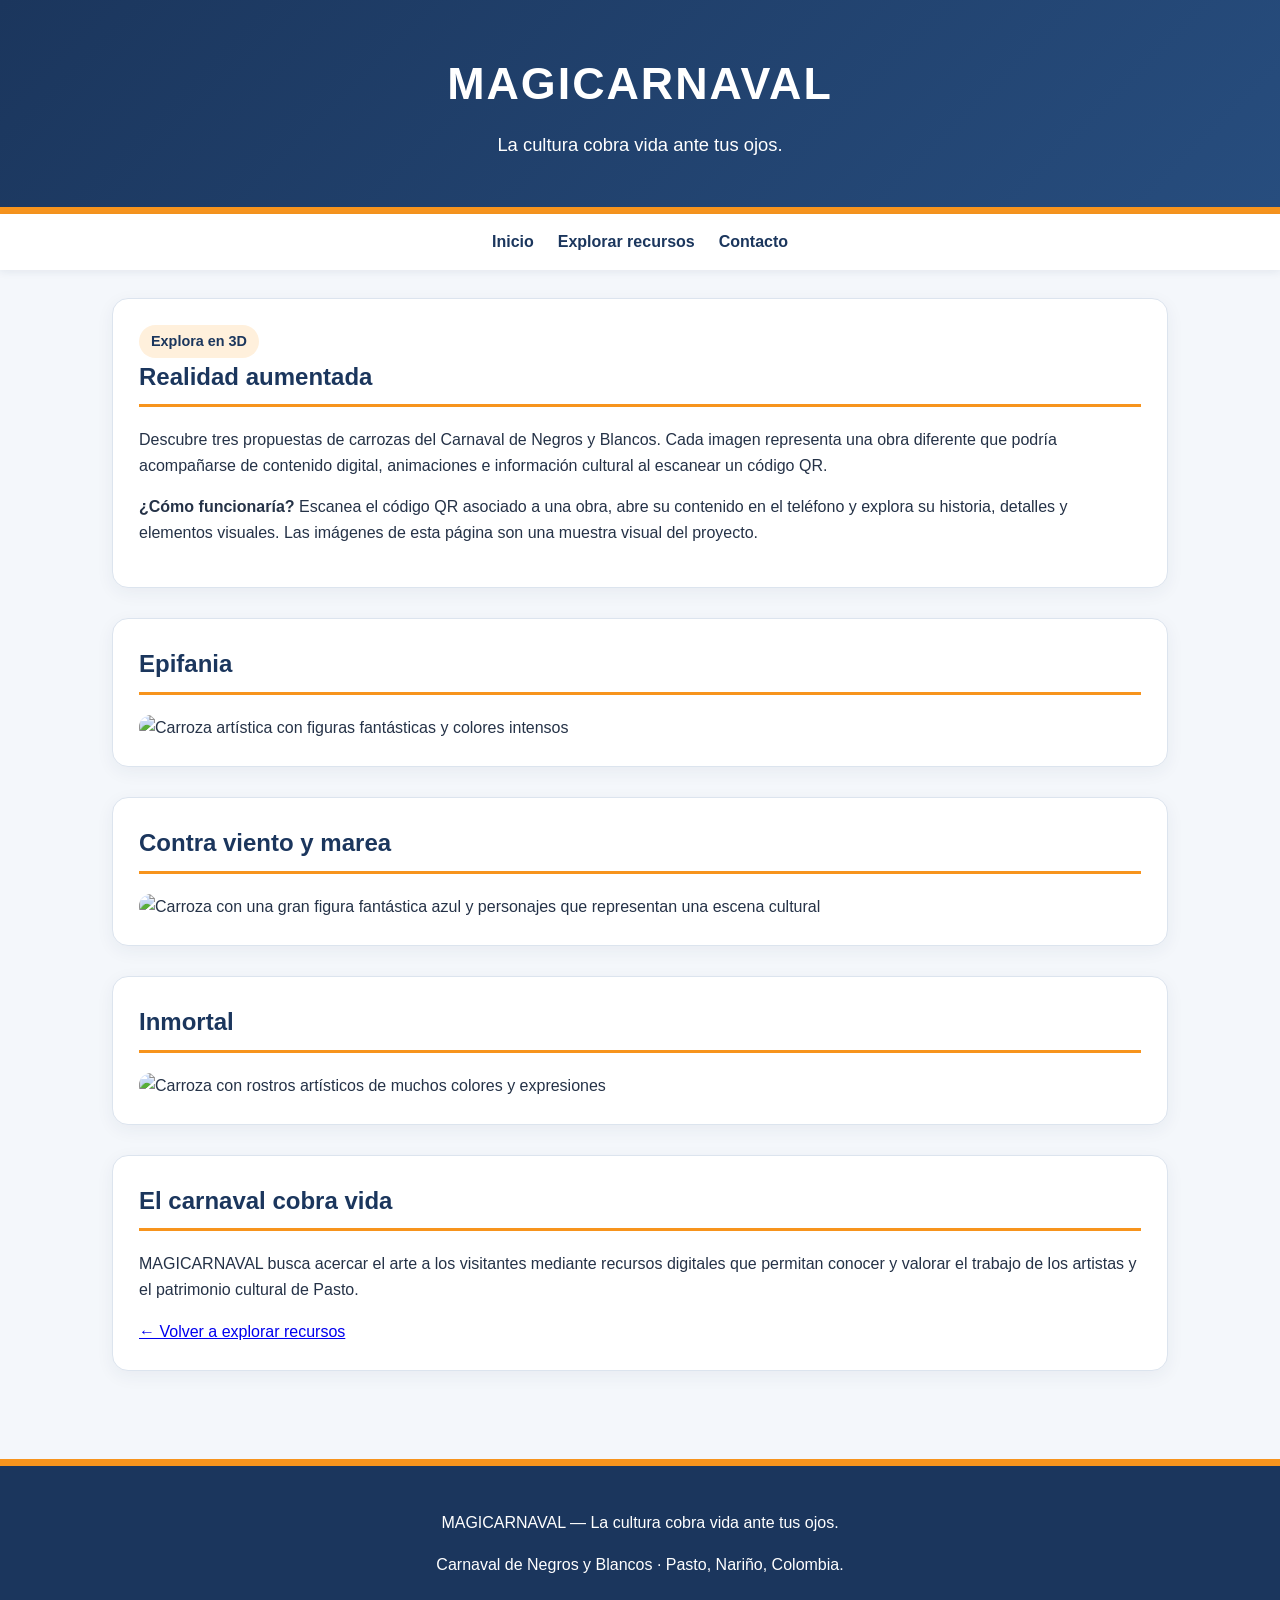
==== realidad-aumentada.html @ 9efbd3b9 "Add files via upload" ====
<!DOCTYPE html>
<html lang="es">
<head>
<meta charset="UTF-8">
<meta name="viewport" content="width=device-width, initial-scale=1">
<title>Realidad aumentada | MAGICARNAVAL</title>
<link rel="stylesheet" href="styles.css">
</head>
<body>
<header><h1>MAGICARNAVAL</h1><p>La cultura cobra vida ante tus ojos.</p></header>
<nav><a href="index.html">Inicio</a><a href="index.html#recursos">Explorar recursos</a><a href="index.html#contacto">Contacto</a></nav>
<main class="pagina-recurso realidad-aumentada">
<section class="intro-ra">
<span class="etiqueta">Explora en 3D</span>
<h2>Realidad aumentada</h2>
<p>Descubre tres propuestas de carrozas del Carnaval de Negros y Blancos. Cada imagen representa una obra diferente que podría acompañarse de contenido digital, animaciones e información cultural al escanear un código QR.</p>
<p class="nota-ra"><strong>¿Cómo funcionaría?</strong> Escanea el código QR asociado a una obra, abre su contenido en el teléfono y explora su historia, detalles y elementos visuales. Las imágenes de esta página son una muestra visual del proyecto.</p>
</section>
<section class="obra-ra">
<h2>Epifania</h2>
<img src="img/carroza-fantasia.jpg" alt="Carroza artística con figuras fantásticas y colores intensos" loading="lazy">
</section>
<section class="obra-ra">
<h2>Contra viento y marea</h2>
<img src="img/carroza-mitica.jpg" alt="Carroza con una gran figura fantástica azul y personajes que representan una escena cultural" loading="lazy">
</section>
<section class="obra-ra">
<h2>Inmortal</h2>
<img src="img/carroza-expresion.jpg" alt="Carroza con rostros artísticos de muchos colores y expresiones" loading="lazy">
</section>
<section class="cierre-ra">
<h2>El carnaval cobra vida</h2>
<p>MAGICARNAVAL busca acercar el arte a los visitantes mediante recursos digitales que permitan conocer y valorar el trabajo de los artistas y el patrimonio cultural de Pasto.</p>
<a class="volver" href="index.html#recursos">← Volver a explorar recursos</a>
</section>
</main>
<footer><p>MAGICARNAVAL — La cultura cobra vida ante tus ojos.</p><p>Carnaval de Negros y Blancos · Pasto, Nariño, Colombia.</p></footer>
</body>
</html>
---- styles.css ----
/* MAGICARNAVAL: hoja de estilos CSS */
:root { --azul:#1b365d; --naranja:#f7941d; --claro:#f4f7fb; --blanco:#fff; --texto:#253247; --borde:#dce4ee; }
* { box-sizing:border-box; }
html { scroll-behavior:smooth; }
body { margin:0; font-family:Arial,Helvetica,sans-serif; background:var(--claro); color:var(--texto); line-height:1.6; }
header { background:linear-gradient(135deg,var(--azul),#274d7e); color:var(--blanco); padding:48px 20px; text-align:center; border-bottom:7px solid var(--naranja); }
header h1 { margin:0; color:var(--blanco); font-size:2.8rem; letter-spacing:2px; }
header p { margin:10px 0 0; font-size:1.15rem; }
h1 { color:var(--azul); text-align:center; }
h2 { color:var(--azul); border-bottom:3px solid var(--naranja); padding-bottom:8px; margin-top:0; }
h3 { color:var(--azul); margin-bottom:8px; }
nav { display:flex; justify-content:center; flex-wrap:wrap; gap:10px 24px; padding:15px 20px; background:var(--blanco); box-shadow:0 2px 8px rgba(27,54,93,.08); }
nav a { color:var(--azul); font-weight:bold; text-decoration:none; }
nav a:hover, nav a:focus { color:#a94f00; text-decoration:underline; }
main { max-width:1100px; margin:0 auto; padding:28px 22px; }
section { margin:0 0 30px; padding:26px; background:var(--blanco); border:1px solid var(--borde); border-radius:16px; box-shadow:0 5px 18px rgba(27,54,93,.06); }
section img { display:block; max-width:100%; height:auto; margin:18px auto 0; border-radius:12px; }
ul, ol { padding-left:26px; } li { margin-bottom:8px; }
.tarjetas { display:flex; flex-wrap:wrap; gap:20px; align-items:stretch; }
.tarjeta { flex:1 1 280px; min-width:0; background:var(--blanco); border:1px solid var(--borde); border-top:5px solid var(--naranja); border-radius:12px; padding:18px; text-align:center; box-shadow:0 4px 12px rgba(27,54,93,.08); }
.tarjeta img { width:100%; max-width:320px; height:auto; margin:0 auto 14px; }
.etiqueta { display:inline-block; background:#fff0dc; color:var(--azul); font-weight:bold; padding:5px 12px; border-radius:999px; font-size:.9rem; }
.icono-tarjeta { display:grid; place-items:center; min-height:150px; font-size:4rem; background:#edf3fb; border-radius:10px; margin-bottom:14px; }
footer { background:var(--azul); color:var(--blanco); text-align:center; padding:28px 20px; margin-top:30px; border-top:7px solid var(--naranja); }
footer h2 { color:var(--blanco); border-bottom-color:var(--naranja); }
footer a { color:#ffd59e; overflow-wrap:anywhere; }
img { max-width:100%; height:auto; } a { overflow-wrap:break-word; }
@media (max-width:600px) { header { padding:32px 16px; } header h1 { font-size:24px; } header p { font-size:1rem; } nav { gap:8px 14px; padding:12px; } main { padding:12px; } section { padding:18px; } .tarjeta { flex-basis:100%; } }
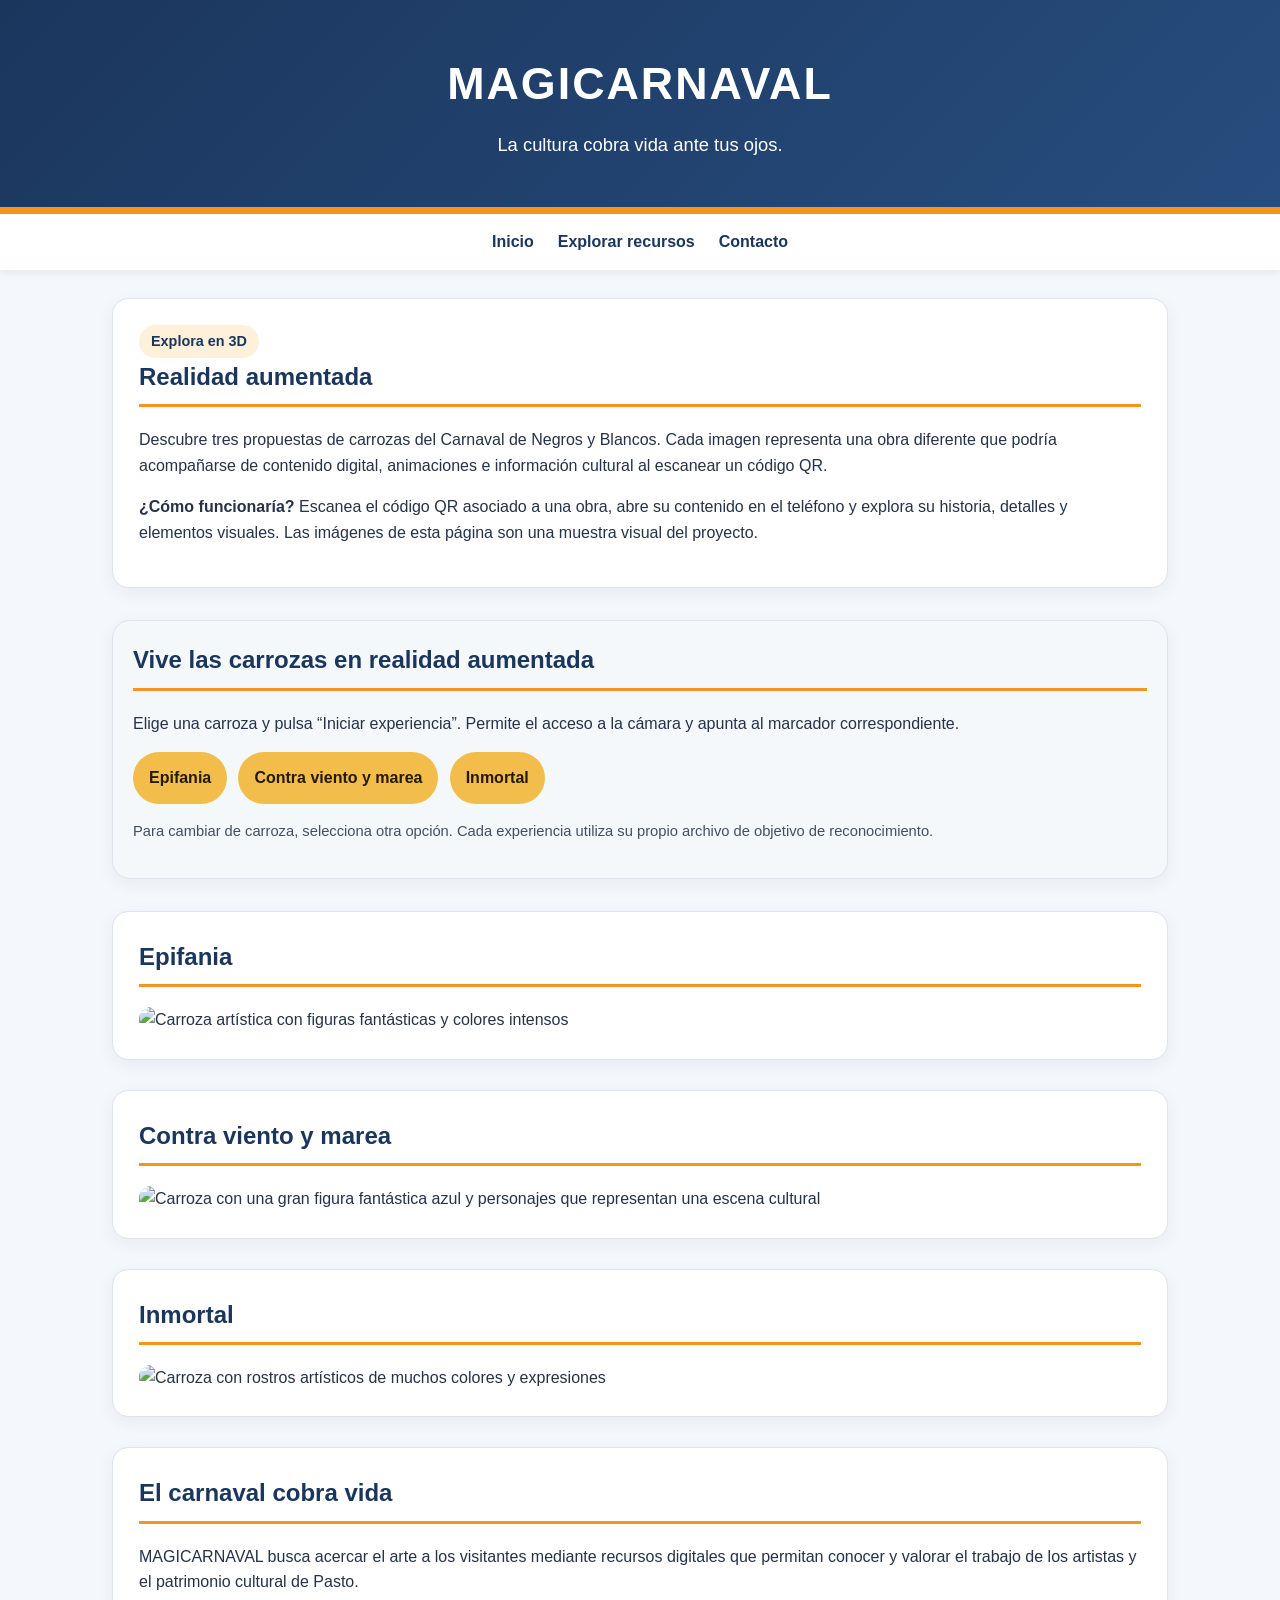
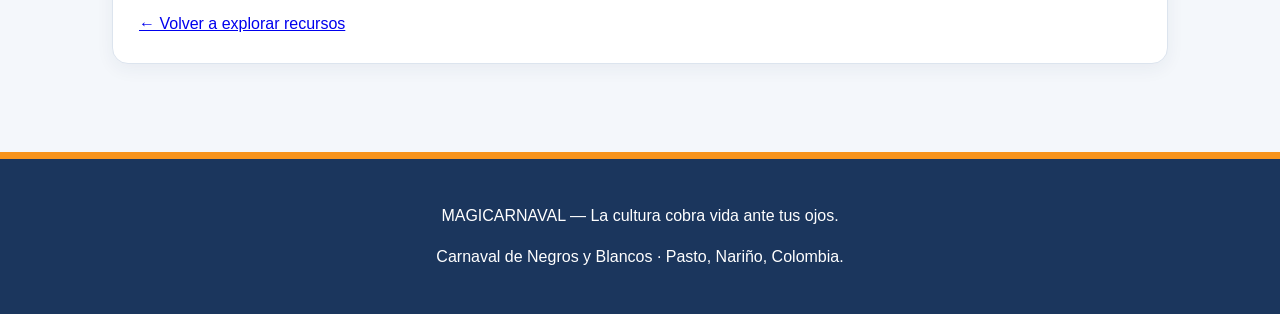
==== commit 3b704b54: "Add files via upload" ====
--- a/realidad-aumentada.html
+++ b/realidad-aumentada.html
@@ -5,6 +5,19 @@
 <meta name="viewport" content="width=device-width, initial-scale=1">
 <title>Realidad aumentada | MAGICARNAVAL</title>
 <link rel="stylesheet" href="styles.css">
+
+<style>
+.experiencia-quick-ar{margin:2rem 0;padding:1.25rem;border-radius:18px;background:rgba(255,255,255,.06)}
+.experiencia-quick-ar h2{margin-top:0}
+.selector-quick-ar{display:flex;flex-wrap:wrap;gap:.7rem;margin:1rem 0}
+.selector-quick-ar button{border:0;border-radius:999px;padding:.8rem 1rem;font:inherit;font-weight:700;cursor:pointer;background:#f2bd4b;color:#241a08}
+.marco-quick-ar{width:100%;height:min(72vh,680px);min-height:420px;overflow:hidden;border-radius:14px;background:#111}
+.marco-quick-ar[hidden]{display:none}
+.marco-quick-ar iframe{display:block;width:100%;height:100%;border:0;background:#111}
+.ayuda-quick-ar{font-size:.92rem;opacity:.85}
+@media(max-width:600px){.experiencia-quick-ar{padding:.8rem}.marco-quick-ar{height:70vh;min-height:420px}.selector-quick-ar button{width:100%}}
+</style>
+
 </head>
 <body>
 <header><h1>MAGICARNAVAL</h1><p>La cultura cobra vida ante tus ojos.</p></header>
@@ -15,6 +28,33 @@
 <h2>Realidad aumentada</h2>
 <p>Descubre tres propuestas de carrozas del Carnaval de Negros y Blancos. Cada imagen representa una obra diferente que podría acompañarse de contenido digital, animaciones e información cultural al escanear un código QR.</p>
 <p class="nota-ra"><strong>¿Cómo funcionaría?</strong> Escanea el código QR asociado a una obra, abre su contenido en el teléfono y explora su historia, detalles y elementos visuales. Las imágenes de esta página son una muestra visual del proyecto.</p>
+</section>
+<section class="experiencia-quick-ar" id="probar-realidad-aumentada">
+<h2>Vive las carrozas en realidad aumentada</h2>
+<p>Elige una carroza y pulsa “Iniciar experiencia”. Permite el acceso a la cámara y apunta al marcador correspondiente.</p>
+<div class="selector-quick-ar">
+<button type="button" data-ar-folder="quick-ar-epifania">Epifania</button>
+<button type="button" data-ar-folder="quick-ar-contra-viento-y-marea">Contra viento y marea</button>
+<button type="button" data-ar-folder="quick-ar-inmortal">Inmortal</button>
+</div>
+<div class="marco-quick-ar" id="marco-quick-ar" hidden>
+<iframe id="visor-quick-ar" title="Experiencia de realidad aumentada de MAGICARNAVAL" allow="camera; microphone; gyroscope; accelerometer; magnetometer; xr-spatial-tracking" allowfullscreen></iframe>
+</div>
+<p class="ayuda-quick-ar">Para cambiar de carroza, selecciona otra opción. Cada experiencia utiliza su propio archivo de objetivo de reconocimiento.</p>
+<script>
+(function () {
+  const frame = document.getElementById('visor-quick-ar');
+  const frameWrap = document.getElementById('marco-quick-ar');
+  document.querySelectorAll('[data-ar-folder]').forEach(function (button) {
+    button.addEventListener('click', function () {
+      const folder = button.getAttribute('data-ar-folder');
+      frame.src = folder + '/index.html';
+      frameWrap.hidden = false;
+      frameWrap.scrollIntoView({ behavior: 'smooth', block: 'start' });
+    });
+  });
+})();
+</script>
 </section>
 <section class="obra-ra">
 <h2>Epifania</h2>
